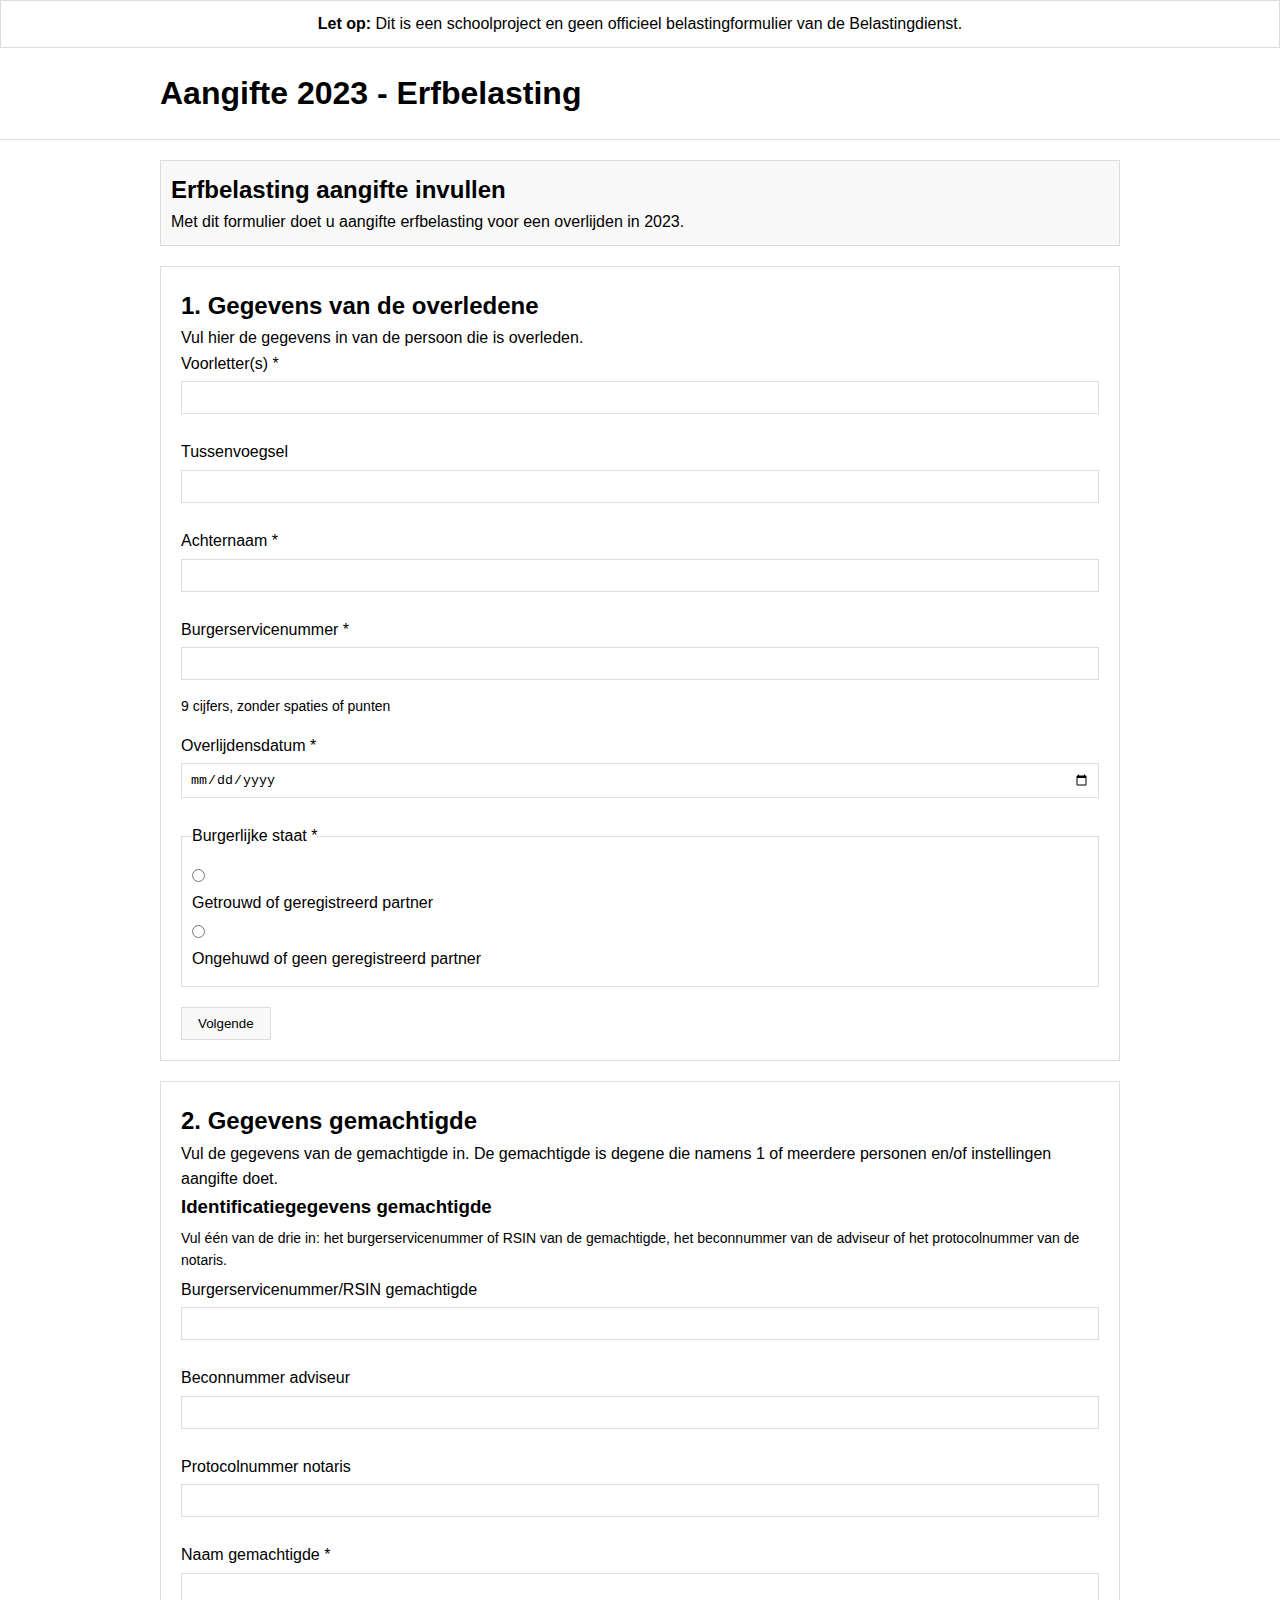
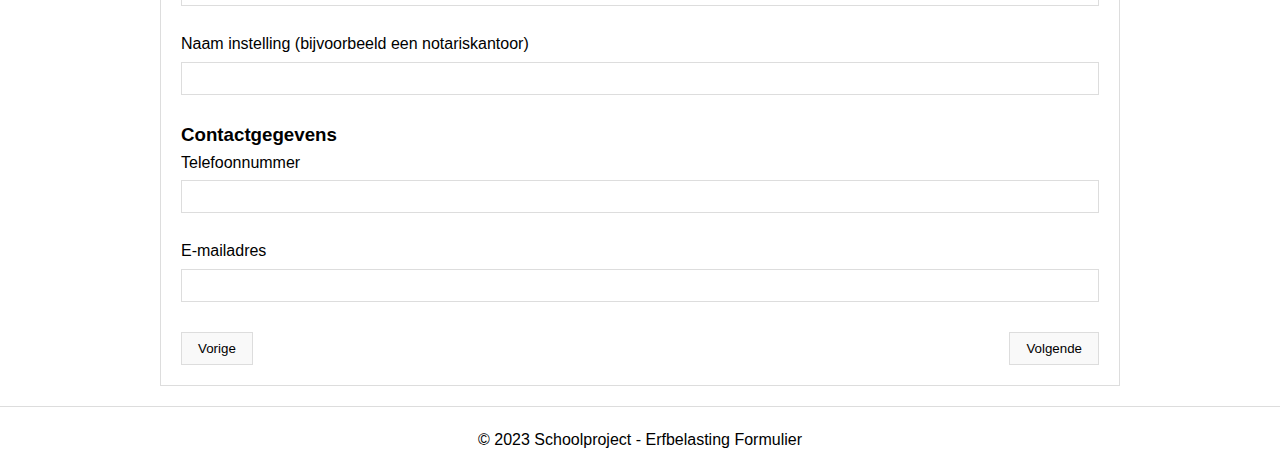
==== index.html @ f68e97ce "working on het formulier" ====
<!DOCTYPE html>
<html lang="nl">
<head>
    <meta charset="UTF-8">
    <meta name="viewport" content="width=device-width, initial-scale=1.0">
    <title>Erfbelasting Aangifte 2023 | Schoolproject</title>
    <link rel="stylesheet" href="css/styles.css">
</head>
<body>
    <!-- School project warning banner -->
    <div class="warning-banner">
        <p><strong>Let op:</strong> Dit is een schoolproject en geen officieel belastingformulier van de Belastingdienst.</p>
    </div>

    <header>
        <div class="container">
            <h1>Aangifte 2023 - Erfbelasting</h1>
        </div>
    </header>

    <main>
        <div class="container">
            <div class="form-introduction">
                <h2>Erfbelasting aangifte invullen</h2>
                <p>Met dit formulier doet u aangifte erfbelasting voor een overlijden in 2023.</p>
            </div>

            <form id="erfbelasting-form">
                <!-- Section 1: Gegevens van de overledene -->
                <section class="form-section">
                    <h2>1. Gegevens van de overledene</h2>
                    <p>Vul hier de gegevens in van de persoon die is overleden.</p>
                    
                    <div class="form-group">
                        <label for="overledene-voorletters">Voorletter(s) *</label>
                        <input type="text" id="overledene-voorletters" name="overledene-voorletters" required>
                    </div>

                    <div class="form-group">
                        <label for="overledene-tussenvoegsel">Tussenvoegsel</label>
                        <input type="text" id="overledene-tussenvoegsel" name="overledene-tussenvoegsel">
                    </div>

                    <div class="form-group">
                        <label for="overledene-achternaam">Achternaam *</label>
                        <input type="text" id="overledene-achternaam" name="overledene-achternaam" required>
                    </div>

                    <div class="form-group">
                        <label for="overledene-bsn">Burgerservicenummer *</label>
                        <input type="text" id="overledene-bsn" name="overledene-bsn" required>
                        <span class="help-text">9 cijfers, zonder spaties of punten</span>
                    </div>

                    <div class="form-group">
                        <label for="overledene-overlijdensdatum">Overlijdensdatum *</label>
                        <input type="date" id="overledene-overlijdensdatum" name="overledene-overlijdensdatum" required>
                    </div>

                    <div class="form-group">
                        <fieldset>
                            <legend>Burgerlijke staat *</legend>
                            <div>
                                <input type="radio" id="overledene-partner-ja" name="overledene-partner" value="ja" required>
                                <label for="overledene-partner-ja">Getrouwd of geregistreerd partner</label>
                            </div>
                            <div>
                                <input type="radio" id="overledene-partner-nee" name="overledene-partner" value="nee" required>
                                <label for="overledene-partner-nee">Ongehuwd of geen geregistreerd partner</label>
                            </div>
                        </fieldset>
                    </div>

                    <div class="navigation-buttons">
                        <button type="button" class="btn-next">Volgende</button>
                    </div>
                </section>

                <!-- Section 2: Gegevens gemachtigde -->
                <section class="form-section">
                    <h2>2. Gegevens gemachtigde</h2>
                    <p>Vul de gegevens van de gemachtigde in. De gemachtigde is degene die namens 1 of meerdere personen en/of instellingen aangifte doet.</p>
                    
                    <div class="form-group">
                        <h3>Identificatiegegevens gemachtigde</h3>
                        <p class="help-text">Vul één van de drie in: het burgerservicenummer of RSIN van de gemachtigde, het beconnummer van de adviseur of het protocolnummer van de notaris.</p>
                        
                        <div class="form-group">
                            <label for="gemachtigde-bsn">Burgerservicenummer/RSIN gemachtigde</label>
                            <input type="text" id="gemachtigde-bsn" name="gemachtigde-bsn">
                        </div>
                        
                        <div class="form-group">
                            <label for="gemachtigde-becon">Beconnummer adviseur</label>
                            <input type="text" id="gemachtigde-becon" name="gemachtigde-becon">
                        </div>
                        
                        <div class="form-group">
                            <label for="gemachtigde-protocol">Protocolnummer notaris</label>
                            <input type="text" id="gemachtigde-protocol" name="gemachtigde-protocol">
                        </div>
                    </div>

                    <div class="form-group">
                        <label for="gemachtigde-naam">Naam gemachtigde *</label>
                        <input type="text" id="gemachtigde-naam" name="gemachtigde-naam" required>
                    </div>

                    <div class="form-group">
                        <label for="gemachtigde-instelling">Naam instelling (bijvoorbeeld een notariskantoor)</label>
                        <input type="text" id="gemachtigde-instelling" name="gemachtigde-instelling">
                    </div>

                    <div class="form-group">
                        <h3>Contactgegevens</h3>
                        
                        <div class="form-group">
                            <label for="gemachtigde-telefoon">Telefoonnummer</label>
                            <input type="tel" id="gemachtigde-telefoon" name="gemachtigde-telefoon">
                        </div>
                        
                        <div class="form-group">
                            <label for="gemachtigde-email">E-mailadres</label>
                            <input type="email" id="gemachtigde-email" name="gemachtigde-email">
                        </div>
                    </div>

                    <div class="navigation-buttons">
                        <button type="button" class="btn-prev">Vorige</button>
                        <button type="button" class="btn-next">Volgende</button>
                    </div>
                </section>
            </form>
        </div>
    </main>

    <footer>
        <div class="container">
            <p>© 2023 Schoolproject - Erfbelasting Formulier</p>
        </div>
    </footer>
</body>
</html>
---- css/styles.css ----
/* Basisopmaak */
* {
    margin: 0;
    padding: 0;
    box-sizing: border-box;
}

body {
    font-family: Arial, sans-serif;
    line-height: 1.6;
}

.container {
    width: 100%;
    max-width: 1000px;
    margin: 0 auto;
    padding: 0 20px;
}

/* Waarschuwingsbanner */
.warning-banner {
    border: 1px solid #ddd;
    text-align: center;
    padding: 10px;
}

/* Header */
header {
    padding: 20px 0;
    border-bottom: 1px solid #ddd;
}

/* Formulier */
.form-introduction {
    margin: 20px 0;
    padding: 10px;
    border: 1px solid #ddd;
    background-color: #f9f9f9;
}

.form-section {
    margin: 20px 0;
    padding: 20px;
    border: 1px solid #ddd;
}

.form-group {
    margin-bottom: 15px;
}

label, legend {
    display: block;
    margin-bottom: 5px;
}

input[type="text"],
input[type="date"],
input[type="tel"],
input[type="email"] {
    width: 100%;
    padding: 8px;
    border: 1px solid #ddd;
    margin-bottom: 10px;
}

fieldset {
    border: 1px solid #ddd;
    padding: 10px;
    margin-bottom: 15px;
}

.help-text {
    font-size: 14px;
    display: block;
    margin: 5px 0;
}

.navigation-buttons {
    display: flex;
    justify-content: space-between;
    margin-top: 20px;
}

.btn-prev, .btn-next {
    padding: 8px 16px;
    border: 1px solid #ddd;
    background-color: #f9f9f9;
    cursor: pointer;
}

/* Footer */
footer {
    margin-top: 20px;
    padding: 20px 0;
    border-top: 1px solid #ddd;
    text-align: center;
}
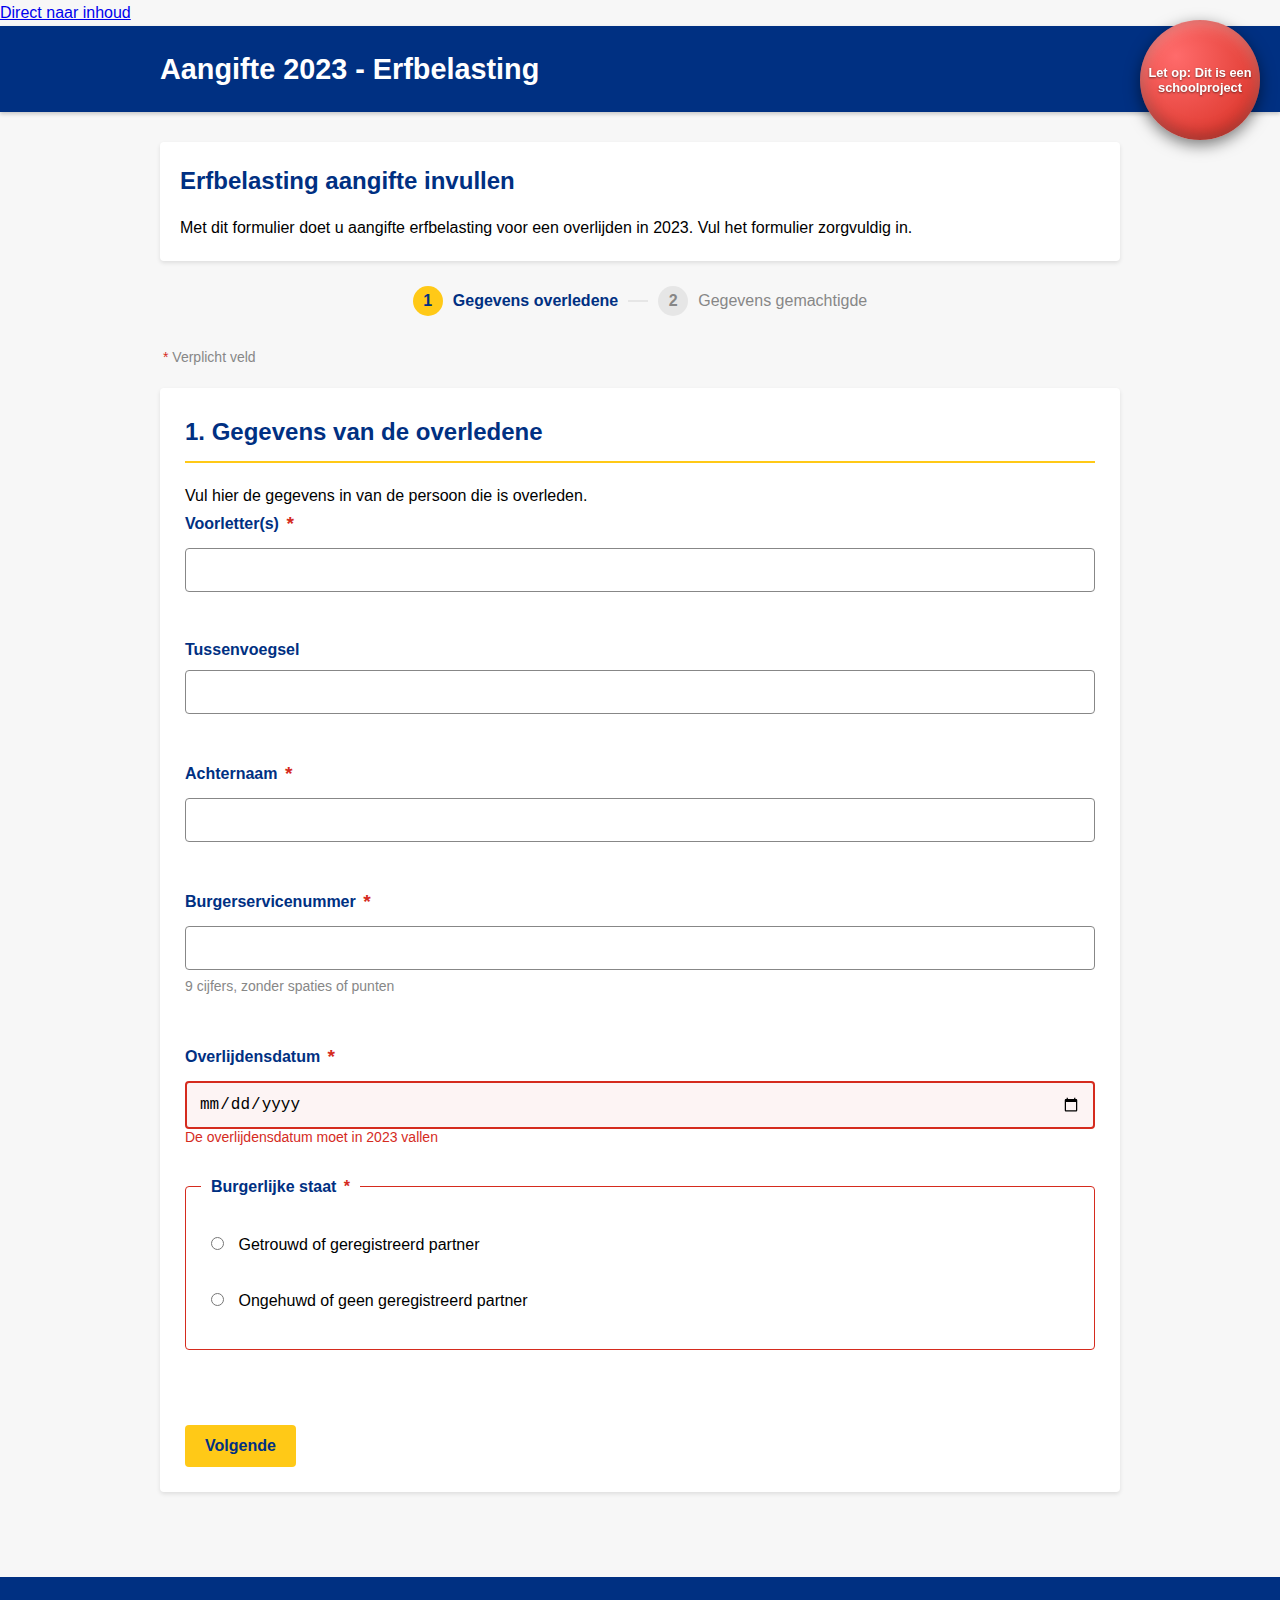
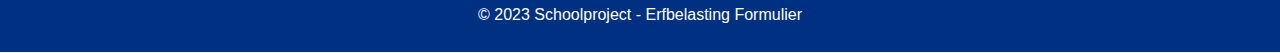
==== commit 693366b3: "1ste sectie valideren met zo veel css mogelijk" ====
--- a/index.html
+++ b/index.html
@@ -3,68 +3,108 @@
 <head>
     <meta charset="UTF-8">
     <meta name="viewport" content="width=device-width, initial-scale=1.0">
-    <title>Erfbelasting Aangifte 2023 | Schoolproject</title>
+    <title>Erfbelasting Aangifte 2023 | NS Belastingdienst</title>
     <link rel="stylesheet" href="css/styles.css">
+    <link rel="stylesheet" href="css/css-only-validation.css">
 </head>
 <body>
+    <!-- Skip link voor toegankelijkheid -->
+    <a href="#main-content" class="skip-link">Direct naar inhoud</a>
+    
     <!-- School project warning banner -->
     <div class="warning-banner">
-        <p><strong>Let op:</strong> Dit is een schoolproject en geen officieel belastingformulier van de Belastingdienst.</p>
+        <p><strong>Let op:</strong> Dit is een schoolproject</p>
     </div>
 
     <header>
         <div class="container">
-            <h1>Aangifte 2023 - Erfbelasting</h1>
+            <div class="header-content">
+                <h1>Aangifte 2023 - Erfbelasting</h1>
+            </div>
         </div>
     </header>
 
-    <main>
+    <main id="main-content">
         <div class="container">
             <div class="form-introduction">
                 <h2>Erfbelasting aangifte invullen</h2>
-                <p>Met dit formulier doet u aangifte erfbelasting voor een overlijden in 2023.</p>
+                <p>Met dit formulier doet u aangifte erfbelasting voor een overlijden in 2023. Vul het formulier zorgvuldig in.</p>
+            </div>
+
+            <!-- Progress indicator -->
+            <div class="progress-indicator">
+                <div class="progress-step active">
+                    <div class="step-number">1</div>
+                    <div class="step-label">Gegevens overledene</div>
+                </div>
+                <div class="progress-step">
+                    <div class="step-number">2</div>
+                    <div class="step-label">Gegevens gemachtigde</div>
+                </div>
             </div>
 
             <form id="erfbelasting-form">
+                <p class="required-fields-legend"><span class="required-indicator">*</span> Verplicht veld</p>
+                
                 <!-- Section 1: Gegevens van de overledene -->
-                <section class="form-section">
+                <section class="form-section active" id="section-overledene">
                     <h2>1. Gegevens van de overledene</h2>
                     <p>Vul hier de gegevens in van de persoon die is overleden.</p>
                     
                     <div class="form-group">
-                        <label for="overledene-voorletters">Voorletter(s) *</label>
-                        <input type="text" id="overledene-voorletters" name="overledene-voorletters" required>
+                        <label for="overledene-voorletters">Voorletter(s) <span class="required-indicator">*</span></label>
+                        <input type="text" id="overledene-voorletters" name="overledene-voorletters" required 
+                               pattern="^[A-Z](\.[A-Z])*\.?$" placeholder=" " 
+                               title="Vul geldige voorletters in (bijv. J. of J.P.)">
+                        <span class="error-message">Vul geldige voorletters in (bijv. J. of J.P.)</span>
+                        <span class="success-message">✓ Correct ingevuld</span>
                     </div>
 
                     <div class="form-group">
                         <label for="overledene-tussenvoegsel">Tussenvoegsel</label>
-                        <input type="text" id="overledene-tussenvoegsel" name="overledene-tussenvoegsel">
-                    </div>
-
-                    <div class="form-group">
-                        <label for="overledene-achternaam">Achternaam *</label>
-                        <input type="text" id="overledene-achternaam" name="overledene-achternaam" required>
-                    </div>
-
-                    <div class="form-group">
-                        <label for="overledene-bsn">Burgerservicenummer *</label>
-                        <input type="text" id="overledene-bsn" name="overledene-bsn" required>
+                        <input type="text" id="overledene-tussenvoegsel" name="overledene-tussenvoegsel" 
+                               pattern="^[a-z\s]+$" placeholder=" " 
+                               title="Vul een geldig tussenvoegsel in (bijv. van, van der)">
+                        <span class="error-message">Vul een geldig tussenvoegsel in (bijv. van, van der)</span>
+                        <span class="success-message">✓ Correct ingevuld</span>
+                    </div>
+
+                    <div class="form-group">
+                        <label for="overledene-achternaam">Achternaam <span class="required-indicator">*</span></label>
+                        <input type="text" id="overledene-achternaam" name="overledene-achternaam" required 
+                               pattern="^[A-Za-zÀ-ÿ\s\-']{2,}$" placeholder=" " 
+                               title="Vul een geldige achternaam in (alleen letters, spaties, koppeltekens en apostrofen)">
+                        <span class="error-message">Vul een geldige achternaam in (alleen letters, spaties, koppeltekens en apostrofen)</span>
+                        <span class="success-message">✓ Correct ingevuld</span>
+                    </div>
+
+                    <div class="form-group">
+                        <label for="overledene-bsn">Burgerservicenummer <span class="required-indicator">*</span></label>
+                        <input type="text" id="overledene-bsn" name="overledene-bsn" required 
+                               pattern="^\d{9}$" placeholder=" " 
+                               title="Vul een geldig BSN in (9 cijfers, zonder spaties of punten)">
+                        <span class="error-message">Vul een geldig BSN in (9 cijfers, zonder spaties of punten)</span>
+                        <span class="success-message">✓ Correct ingevuld</span>
                         <span class="help-text">9 cijfers, zonder spaties of punten</span>
                     </div>
 
                     <div class="form-group">
-                        <label for="overledene-overlijdensdatum">Overlijdensdatum *</label>
-                        <input type="date" id="overledene-overlijdensdatum" name="overledene-overlijdensdatum" required>
+                        <label for="overledene-overlijdensdatum">Overlijdensdatum <span class="required-indicator">*</span></label>
+                        <input type="date" id="overledene-overlijdensdatum" name="overledene-overlijdensdatum" required 
+                               min="2023-01-01" max="2023-12-31" placeholder=" "
+                               title="De overlijdensdatum moet in 2023 vallen">
+                        <span class="error-message">De overlijdensdatum moet in 2023 vallen</span>
+                        <span class="success-message">✓ Correct ingevuld</span>
                     </div>
 
                     <div class="form-group">
                         <fieldset>
-                            <legend>Burgerlijke staat *</legend>
-                            <div>
+                            <legend>Burgerlijke staat <span class="required-indicator">*</span></legend>
+                            <div class="radio-option">
                                 <input type="radio" id="overledene-partner-ja" name="overledene-partner" value="ja" required>
                                 <label for="overledene-partner-ja">Getrouwd of geregistreerd partner</label>
                             </div>
-                            <div>
+                            <div class="radio-option">
                                 <input type="radio" id="overledene-partner-nee" name="overledene-partner" value="nee" required>
                                 <label for="overledene-partner-nee">Ongehuwd of geen geregistreerd partner</label>
                             </div>
@@ -77,7 +117,7 @@
                 </section>
 
                 <!-- Section 2: Gegevens gemachtigde -->
-                <section class="form-section">
+                <section class="form-section" id="section-gemachtigde">
                     <h2>2. Gegevens gemachtigde</h2>
                     <p>Vul de gegevens van de gemachtigde in. De gemachtigde is degene die namens 1 of meerdere personen en/of instellingen aangifte doet.</p>
                     
@@ -87,28 +127,48 @@
                         
                         <div class="form-group">
                             <label for="gemachtigde-bsn">Burgerservicenummer/RSIN gemachtigde</label>
-                            <input type="text" id="gemachtigde-bsn" name="gemachtigde-bsn">
+                            <input type="text" id="gemachtigde-bsn" name="gemachtigde-bsn" 
+                                   pattern="^\d{9}$" placeholder=" " 
+                                   title="Vul een geldig BSN/RSIN in (9 cijfers, zonder spaties of punten)">
+                            <span class="error-message">Vul een geldig BSN/RSIN in (9 cijfers, zonder spaties of punten)</span>
+                            <span class="success-message">✓ Correct ingevuld</span>
                         </div>
                         
                         <div class="form-group">
                             <label for="gemachtigde-becon">Beconnummer adviseur</label>
-                            <input type="text" id="gemachtigde-becon" name="gemachtigde-becon">
+                            <input type="text" id="gemachtigde-becon" name="gemachtigde-becon" 
+                                   pattern="^\d{6}$" placeholder=" " 
+                                   title="Vul een geldig Beconnummer in (6 cijfers)">
+                            <span class="error-message">Vul een geldig Beconnummer in (6 cijfers)</span>
+                            <span class="success-message">✓ Correct ingevuld</span>
                         </div>
                         
                         <div class="form-group">
                             <label for="gemachtigde-protocol">Protocolnummer notaris</label>
-                            <input type="text" id="gemachtigde-protocol" name="gemachtigde-protocol">
-                        </div>
-                    </div>
-
-                    <div class="form-group">
-                        <label for="gemachtigde-naam">Naam gemachtigde *</label>
-                        <input type="text" id="gemachtigde-naam" name="gemachtigde-naam" required>
+                            <input type="text" id="gemachtigde-protocol" name="gemachtigde-protocol" 
+                                   placeholder=" " 
+                                   title="Vul een geldig protocolnummer in">
+                            <span class="error-message">Vul een geldig protocolnummer in</span>
+                            <span class="success-message">✓ Correct ingevuld</span>
+                        </div>
+                    </div>
+
+                    <div class="form-group">
+                        <label for="gemachtigde-naam">Naam gemachtigde <span class="required-indicator">*</span></label>
+                        <input type="text" id="gemachtigde-naam" name="gemachtigde-naam" required 
+                               pattern="^[A-Za-zÀ-ÿ\s\-']{2,}$" placeholder=" " 
+                               title="Vul een geldige naam in (alleen letters, spaties, koppeltekens en apostrofen)">
+                        <span class="error-message">Vul een geldige naam in (alleen letters, spaties, koppeltekens en apostrofen)</span>
+                        <span class="success-message">✓ Correct ingevuld</span>
                     </div>
 
                     <div class="form-group">
                         <label for="gemachtigde-instelling">Naam instelling (bijvoorbeeld een notariskantoor)</label>
-                        <input type="text" id="gemachtigde-instelling" name="gemachtigde-instelling">
+                        <input type="text" id="gemachtigde-instelling" name="gemachtigde-instelling" 
+                               placeholder=" " 
+                               title="Vul de naam van de instelling in">
+                        <span class="error-message">Vul een geldige instellingsnaam in</span>
+                        <span class="success-message">✓ Correct ingevuld</span>
                     </div>
 
                     <div class="form-group">
@@ -116,12 +176,20 @@
                         
                         <div class="form-group">
                             <label for="gemachtigde-telefoon">Telefoonnummer</label>
-                            <input type="tel" id="gemachtigde-telefoon" name="gemachtigde-telefoon">
+                            <input type="tel" id="gemachtigde-telefoon" name="gemachtigde-telefoon" 
+                                   pattern="^(0|\+31|0031)[1-9][0-9]{8}$" placeholder=" " 
+                                   title="Vul een geldig Nederlands telefoonnummer in">
+                            <span class="error-message">Vul een geldig Nederlands telefoonnummer in</span>
+                            <span class="success-message">✓ Correct ingevuld</span>
                         </div>
                         
                         <div class="form-group">
                             <label for="gemachtigde-email">E-mailadres</label>
-                            <input type="email" id="gemachtigde-email" name="gemachtigde-email">
+                            <input type="email" id="gemachtigde-email" name="gemachtigde-email" 
+                                   placeholder=" " 
+                                   title="Vul een geldig e-mailadres in">
+                            <span class="error-message">Vul een geldig e-mailadres in</span>
+                            <span class="success-message">✓ Correct ingevuld</span>
                         </div>
                     </div>
 
@@ -136,8 +204,12 @@
 
     <footer>
         <div class="container">
-            <p>© 2023 Schoolproject - Erfbelasting Formulier</p>
+            <div class="footer-content">
+                <p>© 2023 Schoolproject - Erfbelasting Formulier</p>
+            </div>
         </div>
     </footer>
+
+    <script src="js/script.js"></script>
 </body>
 </html>--- a/css/styles.css
+++ b/css/styles.css
@@ -1,4 +1,18 @@
-/* Basisopmaak */
+/* NS Huisstijl kleuren en basisstijlen */
+:root {
+    /* NS Huisstijl kleuren */
+    --ns-yellow: #ffc917;
+    --ns-blue: #003082;
+    --ns-light-blue: #0063cb;
+    --ns-link-blue: #0078D4;
+    --ns-gray: #878787;
+    --ns-light-gray: #e6e6e6;
+    --ns-white: #ffffff;
+    --ns-black: #000000;
+    --ns-error: #d52b1e;
+    --ns-success: #39870c;
+}
+
 * {
     margin: 0;
     padding: 0;
@@ -6,8 +20,16 @@
 }
 
 body {
-    font-family: Arial, sans-serif;
+    font-family: -apple-system, BlinkMacSystemFont, "Segoe UI", Roboto, Helvetica, Arial, sans-serif;
     line-height: 1.6;
+    color: var(--ns-black);
+    background-color: #f7f7f7;
+}
+
+/* Focus stijlen voor toegankelijkheid */
+:focus {
+    outline: 3px solid var(--ns-light-blue);
+    outline-offset: 2px;
 }
 
 .container {
@@ -17,40 +39,106 @@
     padding: 0 20px;
 }
 
-/* Waarschuwingsbanner */
+/* Waarschuwingsbanner als een 3D bal */
 .warning-banner {
-    border: 1px solid #ddd;
+    position: fixed;
+    top: 20px;
+    right: 20px;
+    width: 120px;
+    height: 120px;
+    border-radius: 50%;
+    background: radial-gradient(circle at 30% 30%, #ff6b6b, #d52b1e);
+    box-shadow: 
+        0 5px 15px rgba(0, 0, 0, 0.5),
+        inset 0 -5px 15px rgba(0, 0, 0, 0.3),
+        inset 0 5px 15px rgba(255, 255, 255, 0.3);
+    z-index: 1000;
+    display: flex;
+    justify-content: center;
+    align-items: center;
     text-align: center;
-    padding: 10px;
-}
-
-/* Header */
+    overflow: hidden;
+    transform: translateZ(0); /* Voor betere rendering op sommige browsers */
+}
+
+.warning-banner p {
+    color: white;
+    font-weight: bold;
+    font-size: 0.8rem;
+    line-height: 1.2;
+    padding: 0 5px;
+    margin: 0;
+    text-shadow: 0 1px 2px rgba(0, 0, 0, 0.5);
+}
+
+/* Header in NS stijl */
 header {
+    background-color: var(--ns-blue);
+    color: var(--ns-white);
     padding: 20px 0;
-    border-bottom: 1px solid #ddd;
-}
-
-/* Formulier */
+    box-shadow: 0 2px 4px rgba(0, 0, 0, 0.2);
+}
+
+.header-content {
+    display: flex;
+    justify-content: space-between;
+    align-items: center;
+}
+
+header h1 {
+    font-size: 1.8rem;
+}
+
+/* Formulier in NS stijl */
+main {
+    padding: 30px 0;
+}
+
 .form-introduction {
-    margin: 20px 0;
-    padding: 10px;
-    border: 1px solid #ddd;
-    background-color: #f9f9f9;
+    margin-bottom: 25px;
+    padding: 20px;
+    border-radius: 4px;
+    background-color: var(--ns-white);
+    box-shadow: 0 2px 4px rgba(0, 0, 0, 0.1);
+}
+
+.form-introduction h2 {
+    color: var(--ns-blue);
+    margin-bottom: 15px;
+    font-size: 1.5rem;
 }
 
 .form-section {
-    margin: 20px 0;
-    padding: 20px;
-    border: 1px solid #ddd;
+    margin: 0 0 25px 0;
+    padding: 25px;
+    border-radius: 4px;
+    background-color: var(--ns-white);
+    box-shadow: 0 2px 4px rgba(0, 0, 0, 0.1);
+    display: none; /* Standaard verborgen, JavaScript toont de actieve sectie */
+}
+
+.form-section.active {
+    display: block; /* Actieve sectie wordt getoond */
+}
+
+.form-section h2 {
+    color: var(--ns-blue);
+    margin-bottom: 20px;
+    padding-bottom: 10px;
+    border-bottom: 2px solid var(--ns-yellow);
+    font-size: 1.5rem;
 }
 
 .form-group {
-    margin-bottom: 15px;
-}
-
+    margin-bottom: 20px;
+}
+
+/* NS formulierelementen */
 label, legend {
     display: block;
-    margin-bottom: 5px;
+    margin-bottom: 8px;
+    font-weight: bold;
+    color: var(--ns-blue);
 }
 
 input[type="text"],
@@ -58,40 +146,254 @@
 input[type="tel"],
 input[type="email"] {
     width: 100%;
-    padding: 8px;
-    border: 1px solid #ddd;
+    padding: 12px;
+    border: 1px solid var(--ns-gray);
+    border-radius: 4px;
+    font-size: 16px;
+    transition: border-color 0.3s;
+}
+
+input:focus {
+    border-color: var(--ns-light-blue);
+}
+
+fieldset {
+    border: 1px solid var(--ns-light-gray);
+    padding: 15px;
+    border-radius: 4px;
+    margin-bottom: 20px;
+}
+
+legend {
+    padding: 0 10px;
+}
+
+/* Radio buttons in NS stijl */
+input[type="radio"] {
+    margin-right: 10px;
+}
+
+input[type="radio"] + label {
+    display: inline;
+    margin-bottom: 0;
+    font-weight: normal;
+    color: var(--ns-black);
+}
+
+.radio-option {
     margin-bottom: 10px;
 }
 
-fieldset {
-    border: 1px solid #ddd;
-    padding: 10px;
-    margin-bottom: 15px;
-}
-
+/* Help text */
 .help-text {
     font-size: 14px;
+    color: var(--ns-gray);
     display: block;
-    margin: 5px 0;
-}
-
+    margin: 5px 0 0;
+}
+
+/* Required field indicator */
+.required-indicator {
+    color: var(--ns-error);
+    margin-left: 3px;
+}
+
+/* Navigatieknoppen in NS stijl */
 .navigation-buttons {
     display: flex;
     justify-content: space-between;
-    margin-top: 20px;
+    margin-top: 30px;
 }
 
 .btn-prev, .btn-next {
-    padding: 8px 16px;
-    border: 1px solid #ddd;
-    background-color: #f9f9f9;
+    padding: 12px 20px;
+    border: none;
+    border-radius: 4px;
+    font-weight: bold;
     cursor: pointer;
-}
-
-/* Footer */
+    font-size: 16px;
+    transition: background-color 0.3s;
+}
+
+.btn-prev {
+    background-color: var(--ns-light-gray);
+    color: var(--ns-blue);
+}
+
+.btn-prev:hover {
+    background-color: #d4d4d4;
+}
+
+.btn-next {
+    background-color: var(--ns-yellow);
+    color: var(--ns-blue);
+}
+
+.btn-next:hover {
+    background-color: #e6b800;
+}
+
+/* Footer in NS stijl */
 footer {
-    margin-top: 20px;
-    padding: 20px 0;
-    border-top: 1px solid #ddd;
+    margin-top: 30px;
+    padding: 25px 0;
+    background-color: var(--ns-blue);
+    color: var(--ns-white);
+}
+
+footer p {
     text-align: center;
+}
+
+/* Progress indicator in NS stijl */
+.progress-indicator {
+    margin: 0 0 30px 0;
+    display: flex;
+    justify-content: center;
+}
+
+.progress-step {
+    display: flex;
+    align-items: center;
+    margin-right: 40px;
+    position: relative;
+}
+
+.progress-step:last-child {
+    margin-right: 0;
+}
+
+.progress-step:not(:last-child)::after {
+    content: '';
+    position: absolute;
+    right: -30px;
+    width: 20px;
+    height: 2px;
+    background-color: var(--ns-light-gray);
+}
+
+.step-number {
+    width: 30px;
+    height: 30px;
+    border-radius: 50%;
+    background-color: var(--ns-light-gray);
+    color: var(--ns-gray);
+    display: flex;
+    align-items: center;
+    justify-content: center;
+    margin-right: 10px;
+    font-weight: bold;
+}
+
+.progress-step.active .step-number {
+    background-color: var(--ns-yellow);
+    color: var(--ns-blue);
+}
+
+.progress-step.completed .step-number {
+    background-color: var(--ns-success);
+    color: var(--ns-white);
+}
+
+.step-label {
+    color: var(--ns-gray);
+}
+
+.progress-step.active .step-label {
+    color: var(--ns-blue);
+    font-weight: bold;
+}
+
+/* Media queries voor responsiviteit */
+@media screen and (max-width: 768px) {
+    .form-section {
+        padding: 20px 15px;
+    }
+    
+    .progress-step {
+        margin-right: 20px;
+    }
+    
+    .progress-step:not(:last-child)::after {
+        right: -15px;
+        width: 10px;
+    }
+}
+
+/* Validatie feedback */
+.valid-field {
+    border: 2px solid var(--ns-success) !important;
+    background-color: rgba(57, 135, 12, 0.05);
+}
+
+.invalid-field {
+    border: 2px solid var(--ns-error) !important;
+    background-color: rgba(213, 43, 30, 0.05);
+}
+
+.feedback-message {
+    display: block;
+    margin-top: 5px;
+    font-size: 14px;
+    font-weight: 500;
+}
+
+.success-message {
+    color: var(--ns-success);
+}
+
+.error-message {
+    color: var(--ns-error);
+}
+
+/* Animatie voor feedback berichten */
+@keyframes fadeIn {
+    from {
+        opacity: 0;
+        transform: translateY(-10px);
+    }
+    to {
+        opacity: 1;
+        transform: translateY(0);
+    }
+}
+
+.feedback-message {
+    animation: fadeIn 0.3s ease-out forwards;
+}
+
+/* Beter zichtbaar maken van vereiste velden */
+label .required-indicator {
+    font-size: 1.2em;
+    vertical-align: middle;
+    margin-left: 3px;
+}
+
+.required-fields-legend {
+    margin-bottom: 20px;
+    color: var(--ns-gray);
+    font-size: 14px;
+}
+
+/* Focus styling voor toegankelijkheid */
+input:focus {
+    outline: 3px solid var(--ns-light-blue);
+    border-color: var(--ns-light-blue) !important;
+}
+
+/* Verbeterde radio button styling */
+.radio-option {
+    padding: 10px;
+    border-radius: 4px;
+    transition: background-color 0.2s;
+}
+
+.radio-option:hover {
+    background-color: rgba(0, 48, 130, 0.05);
+}
+
+input[type="radio"]:focus + label {
+    outline: 2px solid var(--ns-light-blue);
+    outline-offset: 2px;
+    border-radius: 2px;
 }--- a/css/css-only-validation.css
+++ b/css/css-only-validation.css
@@ -0,0 +1,122 @@
+/* CSS-only validatie stijlen */
+
+/* Toegepaste stijlen voor alle invulvelden */
+input:not([type="radio"]) {
+    transition: all 0.3s ease;
+}
+
+/* Stijlen voor geldige invoer */
+input:not([type="radio"]):valid:not(:placeholder-shown) {
+    border: 2px solid var(--ns-success);
+    background-color: rgba(57, 135, 12, 0.05);
+}
+
+/* Stijlen voor ongeldige invoer, alleen als het veld was aangeraakt */
+input:not([type="radio"]):invalid:not(:placeholder-shown):not(:focus) {
+    border: 2px solid var(--ns-error);
+    background-color: rgba(213, 43, 30, 0.05);
+}
+
+/* Stijlen voor focus op velden met fout */
+input:not([type="radio"]):invalid:focus {
+    outline: 3px solid var(--ns-light-blue);
+    border-color: var(--ns-light-blue);
+    box-shadow: 0 0 0 1px var(--ns-light-blue);
+}
+
+/* Aangepaste foutmeldingen met CSS */
+.form-group {
+    position: relative;
+    padding-bottom: 25px; /* Ruimte maken voor feedback berichten */
+}
+
+/* Verberg beide berichten standaard */
+.error-message,
+.success-message {
+    display: none;
+    position: absolute;
+    font-size: 14px;
+    bottom: 5px;
+    left: 0;
+    animation: fadeIn 0.3s ease-out forwards;
+}
+
+/* Toon alleen het foutbericht bij ongeldige invoer */
+input:not([type="radio"]):invalid:not(:placeholder-shown):not(:focus) + .error-message {
+    display: block;
+}
+
+/* Toon alleen het succesbericht bij geldige invoer */
+input:not([type="radio"]):valid:not(:placeholder-shown) + .error-message + .success-message {
+    display: block;
+}
+
+.error-message {
+    color: var(--ns-error);
+}
+
+.success-message {
+    color: var(--ns-success);
+}
+
+@keyframes fadeIn {
+    from {
+        opacity: 0;
+        transform: translateY(-10px);
+    }
+    to {
+        opacity: 1;
+        transform: translateY(0);
+    }
+}
+
+/* Verplichte velden markering */
+label .required-indicator {
+    font-size: 1.2em;
+    vertical-align: middle;
+    margin-left: 3px;
+}
+
+.required-fields-legend {
+    margin-bottom: 20px;
+    color: var(--ns-gray);
+    font-size: 14px;
+}
+
+/* Radio button validatie */
+input[type="radio"]:checked + label {
+    font-weight: bold;
+    color: var(--ns-blue);
+}
+
+fieldset:has(input[type="radio"][required]:not(:checked)) {
+    border-color: var(--ns-error);
+}
+
+fieldset:has(input[type="radio"][required]:checked) {
+    border-color: var(--ns-success);
+}
+
+/* Verbeterde radio button styling */
+.radio-option {
+    padding: 10px;
+    border-radius: 4px;
+    transition: background-color 0.2s;
+}
+
+.radio-option:hover {
+    background-color: rgba(0, 48, 130, 0.05);
+}
+
+/* Voor toegankelijkheidsverbetering */
+input[type="radio"]:focus + label {
+    outline: 2px solid var(--ns-light-blue);
+    outline-offset: 2px;
+    border-radius: 2px;
+}
+
+/* Help text positionering */
+.help-text {
+    margin-top: 5px;
+    display: block;
+}